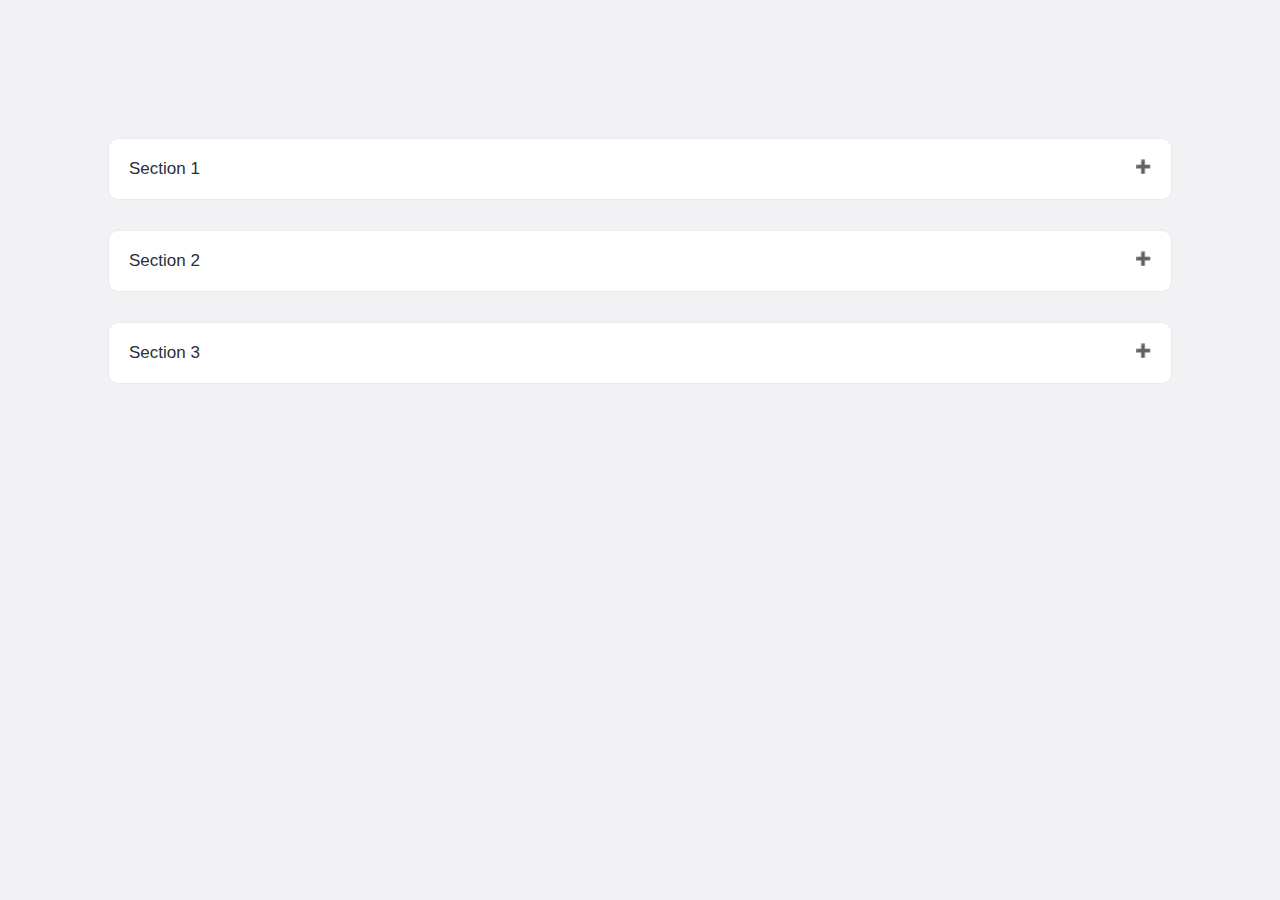
==== index.html @ 5e35a2a6 "Started the Accordian" ====
<html lang="en">

<head>
    <meta charset="UTF-8">
    <meta name="viewport" content="width=device-width, initial-scale=1.0">
    <title>BuildBuddy Accordion</title>
    <link rel="stylesheet" href="style.css">
</head>

<body>

    <button class="accordion">Section 1</button>
    <div class="panel">
        <p>Lorem ipsum...</p>
    </div>

    <button class="accordion">Section 2</button>
    <div class="panel">
        <p>Lorem ipsum...</p>
    </div>

    <button class="accordion">Section 3</button>
    <div class="panel">
        <p>Lorem ipsum...</p>
    </div>

<script src="script.js"></script>
</body>

</html>
---- style.css ----
body {
    background-color: #F2F2F5;
    padding: 100px
}

/* Style the buttons that are used to open and close the accordion panel */
.accordion {
    background-color: #fff;
    cursor: pointer;
    padding: 20px;
    width: 100%;
    border: 1px solid #E6E9F0;
    border-radius: 10px;
    transition: 0.4s;
    margin-top: 30px;

    font-family: "Aeonik", sans-serif;
    font-weight: normal;
    font-size: 17px;
    color: #272F3A;
    text-align: left;
}

/* Add a background color to the button if it is clicked on (add the .active class with JS), and when you move the mouse over it (hover) */
.active,
.accordion:hover {
    background-color: #ffffff7a;
}

/* Style the accordion panel. Note: hidden by default */
.panel {
    padding: 0 18px;
    background-color: white;
    max-height: 0;
    overflow: hidden;
    transition: max-height 0.2s ease-out;
}

.accordion:after {
    content: '\02795';
    /* Unicode character for "plus" sign (+) */
    font-size: 13px;
    color: #777;
    float: right;
    margin-left: 5px;
}

.active:after {
    content: "\2796";
    /* Unicode character for "minus" sign (-) */
}
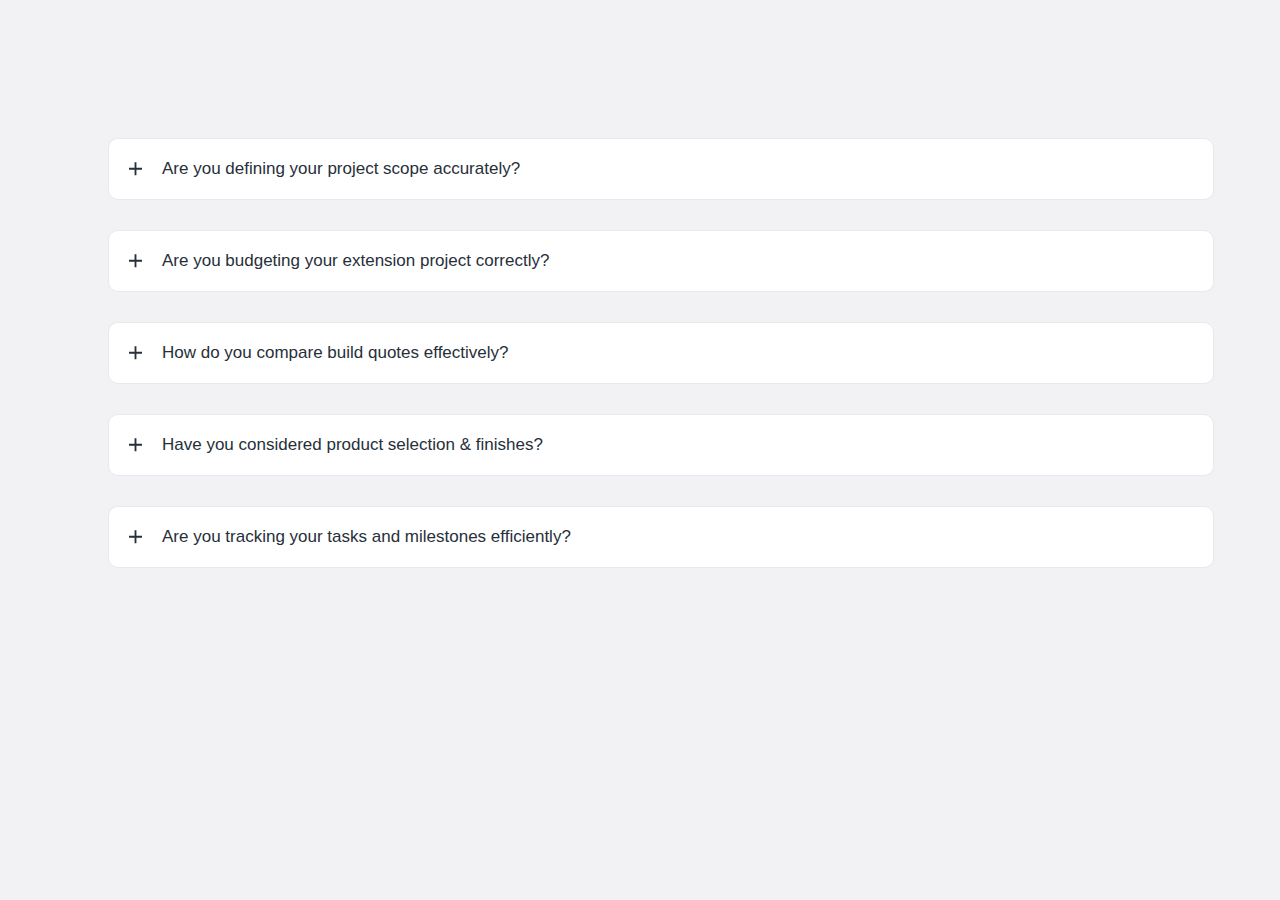
==== commit f03b5e72: "Finished the accordian" ====
--- a/index.html
+++ b/index.html
@@ -8,23 +8,61 @@
 </head>
 
 <body>
-
-    <button class="accordion">Section 1</button>
-    <div class="panel">
-        <p>Lorem ipsum...</p>
+    <div class="accordion">
+        <div class="accordion-button">
+            <img class="accordion-icon" src="/assets/plus.svg">
+            <span>Are you defining your project scope accurately?</span>
+        </div>
+        <div class="panel">
+            <p>Lorem ipsum...</p>
+        </div>
     </div>
 
-    <button class="accordion">Section 2</button>
-    <div class="panel">
-        <p>Lorem ipsum...</p>
+    <div class="accordion">
+        <div class="accordion-button">
+            <img class="accordion-icon" src="/assets/plus.svg">
+            <span>Are you budgeting your extension project correctly?</span>
+        </div>
+        <div class="panel">
+            <p>
+                A common pitfall in home extensions is underestimating costs or failing to plan for unexpected expenses. This can lead to financial strain or even halt your project halfway through. BuildBuddy assists you in creating a detailed and realistic budget from the start, factoring in both your specifications and potential contingency costs. Our budgeting and cash flow management tool ensures you have a complete understanding of your finances at each stage, enabling you to avoid unpleasant financial surprises. It's a smarter approach to financial planning that keeps you in control of your extension project.
+            </p>
+        </div>
     </div>
 
-    <button class="accordion">Section 3</button>
-    <div class="panel">
-        <p>Lorem ipsum...</p>
+    <div class="accordion">
+        <div class="accordion-button">
+            <img class="accordion-icon" src="/assets/plus.svg">
+            <span>How do you compare build quotes effectively?</span>
+        </div>
+        <div class="panel">
+            <p>Lorem ipsum...</p>
+        </div>
+    </div>
+
+
+    <div class="accordion">
+        <div class="accordion-button">
+            <img class="accordion-icon" src="/assets/plus.svg">
+            <span>Have you considered product selection & finishes?</span>
+        </div>
+        <div class="panel">
+            <p>Lorem ipsum...</p>
+        </div>
+    </div>
+
+
+    <div class="accordion">
+        <div class="accordion-button">
+            <img class="accordion-icon" src="/assets/plus.svg">
+            <span>Are you tracking your tasks and milestones efficiently?</span>
+        </div>
+        <div class="panel">
+            <p>Lorem ipsum...</p>
+        </div>
     </div>
 
 <script src="script.js"></script>
 </body>
 
-</html>+</html>
--- a/style.css
+++ b/style.css
@@ -3,7 +3,6 @@
     padding: 100px
 }
 
-/* Style the buttons that are used to open and close the accordion panel */
 .accordion {
     background-color: #fff;
     cursor: pointer;
@@ -21,31 +20,31 @@
     text-align: left;
 }
 
-/* Add a background color to the button if it is clicked on (add the .active class with JS), and when you move the mouse over it (hover) */
-.active,
-.accordion:hover {
-    background-color: #ffffff7a;
+.accordion-button {
+    display: flex;
+    align-items: center;
 }
 
-/* Style the accordion panel. Note: hidden by default */
+.accordion-icon {
+    width: 13px;
+    height: 20px;
+    margin-right: 20px;
+}
+
+.active .accordion-icon {
+    content: url("minus.svg");
+}
+
 .panel {
-    padding: 0 18px;
+    padding: 0 32px;
     background-color: white;
     max-height: 0;
     overflow: hidden;
     transition: max-height 0.2s ease-out;
 }
 
-.accordion:after {
-    content: '\02795';
-    /* Unicode character for "plus" sign (+) */
-    font-size: 13px;
-    color: #777;
-    float: right;
-    margin-left: 5px;
-}
-
-.active:after {
-    content: "\2796";
-    /* Unicode character for "minus" sign (-) */
+.panel p {
+    margin-top: 30px;
+    font-size: 15px;
+    line-height: 19px;
 }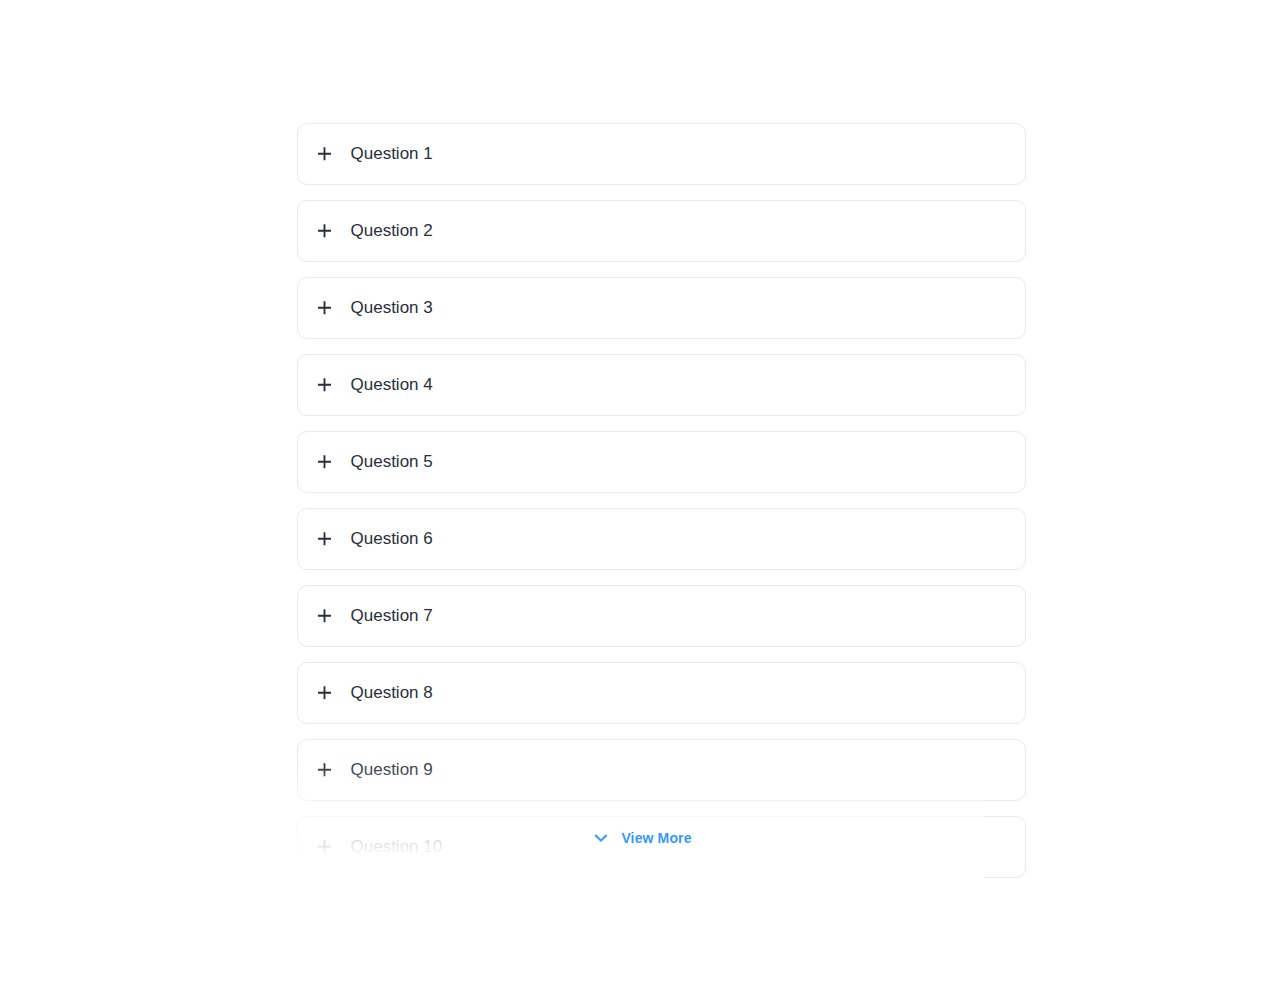
==== commit e9ce9d48: "Added a 10 item load limit." ====
--- a/index.html
+++ b/index.html
@@ -1,68 +1,13 @@
+<!DOCTYPE html>
 <html lang="en">
-
 <head>
     <meta charset="UTF-8">
     <meta name="viewport" content="width=device-width, initial-scale=1.0">
     <title>BuildBuddy Accordion</title>
     <link rel="stylesheet" href="style.css">
 </head>
-
 <body>
-    <div class="accordion">
-        <div class="accordion-button">
-            <img class="accordion-icon" src="/assets/plus.svg">
-            <span>Are you defining your project scope accurately?</span>
-        </div>
-        <div class="panel">
-            <p>Lorem ipsum...</p>
-        </div>
-    </div>
-
-    <div class="accordion">
-        <div class="accordion-button">
-            <img class="accordion-icon" src="/assets/plus.svg">
-            <span>Are you budgeting your extension project correctly?</span>
-        </div>
-        <div class="panel">
-            <p>
-                A common pitfall in home extensions is underestimating costs or failing to plan for unexpected expenses. This can lead to financial strain or even halt your project halfway through. BuildBuddy assists you in creating a detailed and realistic budget from the start, factoring in both your specifications and potential contingency costs. Our budgeting and cash flow management tool ensures you have a complete understanding of your finances at each stage, enabling you to avoid unpleasant financial surprises. It's a smarter approach to financial planning that keeps you in control of your extension project.
-            </p>
-        </div>
-    </div>
-
-    <div class="accordion">
-        <div class="accordion-button">
-            <img class="accordion-icon" src="/assets/plus.svg">
-            <span>How do you compare build quotes effectively?</span>
-        </div>
-        <div class="panel">
-            <p>Lorem ipsum...</p>
-        </div>
-    </div>
-
-
-    <div class="accordion">
-        <div class="accordion-button">
-            <img class="accordion-icon" src="/assets/plus.svg">
-            <span>Have you considered product selection & finishes?</span>
-        </div>
-        <div class="panel">
-            <p>Lorem ipsum...</p>
-        </div>
-    </div>
-
-
-    <div class="accordion">
-        <div class="accordion-button">
-            <img class="accordion-icon" src="/assets/plus.svg">
-            <span>Are you tracking your tasks and milestones efficiently?</span>
-        </div>
-        <div class="panel">
-            <p>Lorem ipsum...</p>
-        </div>
-    </div>
-
-<script src="script.js"></script>
+    <div id="faq-container"></div>
+    <script src="script.js"></script>
 </body>
-
-</html>
+</html>--- a/style.css
+++ b/style.css
@@ -1,5 +1,5 @@
 body {
-    background-color: #F2F2F5;
+    background-color: white;
     padding: 100px
 }
 
@@ -11,7 +11,7 @@
     border: 1px solid #E6E9F0;
     border-radius: 10px;
     transition: 0.4s;
-    margin-top: 30px;
+    margin-top: 15px;
 
     font-family: "Aeonik", sans-serif;
     font-weight: normal;
@@ -47,4 +47,38 @@
     margin-top: 30px;
     font-size: 15px;
     line-height: 19px;
-}+}
+
+#faq-container {
+    position: relative;  /* Necessary for the absolute positioning of the child to work */
+    width: 687px;
+    margin: 0 auto;  /* Centers the container */
+} 
+
+#view-more-container {
+    position: absolute;
+    bottom: 0;
+    left: 0;
+    right: 0;
+    display: flex;
+    justify-content: center;
+    align-items: flex-end;
+    padding: 68px 0px 27px 0px;
+    background: linear-gradient(180deg, rgba(255, 255, 255, 0.00) 0%, #FFF 83.43%);
+}
+
+#view-more-button {
+    color: #3399FD;
+    text-align: center;
+    font-size: 14px;
+    font-family: "Aeonik", sans-serif;
+    font-style: normal;
+    font-weight: 700;
+    line-height: 20px;
+    letter-spacing: 0.14px;
+    background-color: rgba(255, 255, 255, 0);
+    border: none;
+    box-shadow: none;
+    display: flex;
+    align-items: center;
+}
